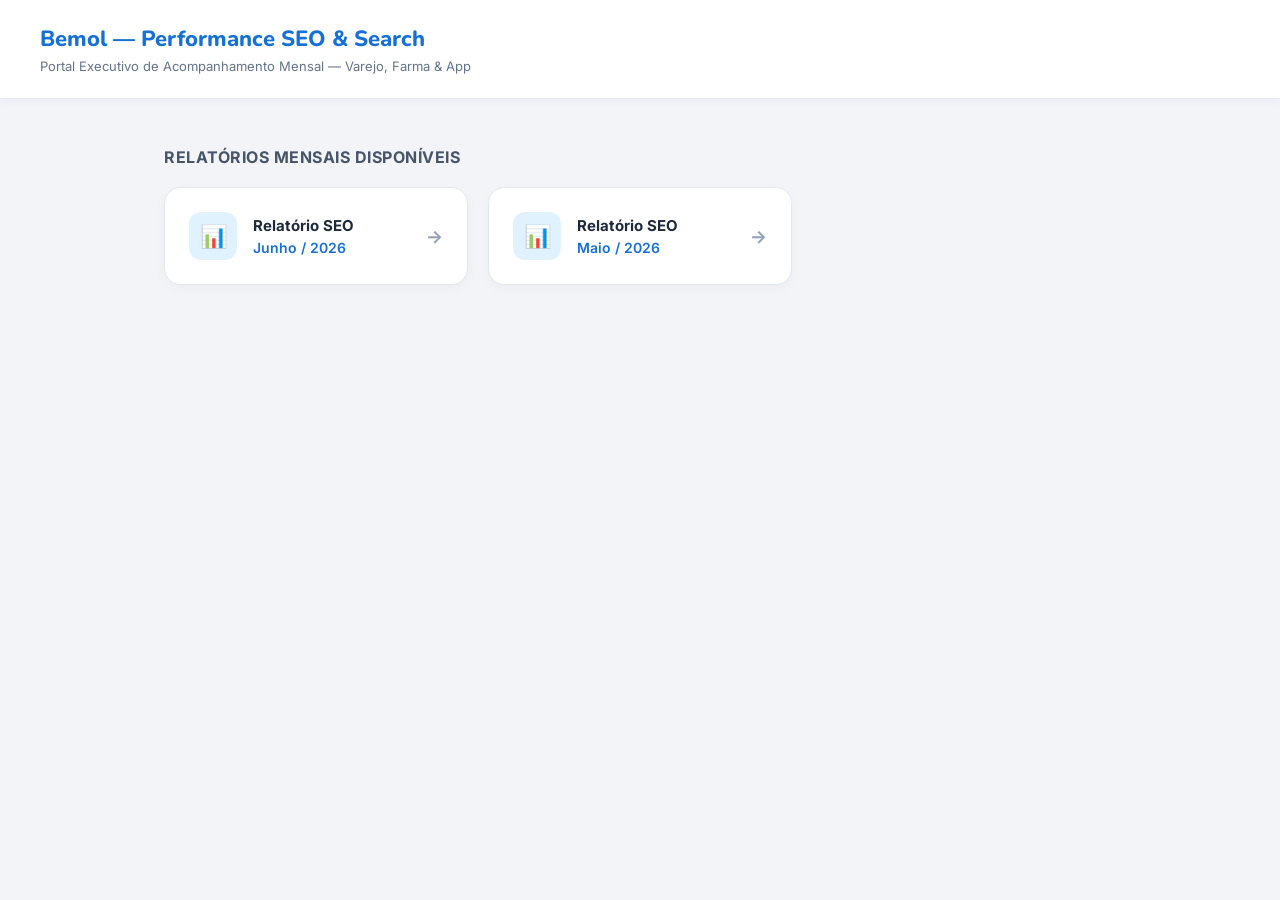
==== seo_report_auto/output/index.html @ 2c0a98e5 "feat: add Vercel config, report index portal, and GitHub Actions cron workflow for automatic monthly" ====
<!DOCTYPE html>
<html lang="pt-BR">
<head>
  <meta charset="UTF-8">
  <meta name="viewport" content="width=device-width, initial-scale=1.0">
  <title>Bemol — Central de Relatórios SEO & Search</title>
  <link href="https://fonts.googleapis.com/css2?family=Inter:wght@400;500;600;700;800&family=Nunito:wght@400;600;700;800&display=swap" rel="stylesheet">
  <style>
    * { box-sizing: border-box; }
    body {
      margin: 0;
      padding: 0;
      font-family: 'Inter', sans-serif;
      background: #f2f4f7;
      color: #1a2332;
      min-height: 100vh;
      display: flex;
      flex-direction: column;
    }
    .header {
      background: #ffffff;
      border-bottom: 1px solid #e2e8f0;
      padding: 24px 40px;
      display: flex;
      justify-content: space-between;
      align-items: center;
      box-shadow: 0 2px 10px rgba(0,0,0,0.03);
    }
    .header-left h1 {
      margin: 0;
      font-size: 22px;
      font-weight: 800;
      color: #1570d8;
      font-family: 'Nunito', sans-serif;
    }
    .header-left p {
      margin: 4px 0 0;
      font-size: 13px;
      color: #64748b;
    }
    .container {
      max-width: 1000px;
      margin: 48px auto;
      padding: 0 24px;
      width: 100%;
    }
    .section-title {
      font-size: 16px;
      font-weight: 700;
      color: #475569;
      margin-bottom: 20px;
      text-transform: uppercase;
      letter-spacing: 0.5px;
    }
    .grid {
      display: grid;
      grid-template-columns: repeat(auto-fill, minmax(300px, 1fr));
      gap: 20px;
    }
    .report-card {
      background: #ffffff;
      border: 1px solid #e2e8f0;
      border-radius: 16px;
      padding: 24px;
      text-decoration: none;
      color: inherit;
      display: flex;
      align-items: center;
      gap: 16px;
      transition: all 0.2s ease;
      box-shadow: 0 4px 12px rgba(0,0,0,0.03);
    }
    .report-card:hover {
      transform: translateY(-3px);
      box-shadow: 0 10px 25px rgba(21, 112, 216, 0.12);
      border-color: #3b82f6;
    }
    .card-icon {
      width: 48px;
      height: 48px;
      border-radius: 12px;
      background: #e0f2fe;
      display: flex;
      align-items: center;
      justify-content: center;
      font-size: 22px;
    }
    .card-info h3 {
      margin: 0;
      font-size: 15px;
      font-weight: 700;
      color: #1e293b;
    }
    .card-info p {
      margin: 4px 0 0;
      font-size: 14px;
      font-weight: 600;
      color: #1570d8;
    }
    .card-arrow {
      margin-left: auto;
      color: #94a3b8;
      font-size: 18px;
      font-weight: 700;
    }
  </style>
</head>
<body>
  <div class="header">
    <div class="header-left">
      <h1>Bemol — Performance SEO & Search</h1>
      <p>Portal Executivo de Acompanhamento Mensal — Varejo, Farma & App</p>
    </div>
  </div>
  <div class="container">
    <div class="section-title">Relatórios Mensais Disponíveis</div>
    <div class="grid">
      
        <a href="Relatorio_SEO_Junho_2026.html" class="report-card">
          <div class="card-icon">📊</div>
          <div class="card-info">
            <h3>Relatório SEO</h3>
            <p>Junho / 2026</p>
          </div>
          <div class="card-arrow">→</div>
        </a>
        
        <a href="Relatorio_SEO_Maio_2026.html" class="report-card">
          <div class="card-icon">📊</div>
          <div class="card-info">
            <h3>Relatório SEO</h3>
            <p>Maio / 2026</p>
          </div>
          <div class="card-arrow">→</div>
        </a>
        
    </div>
  </div>
</body>
</html>
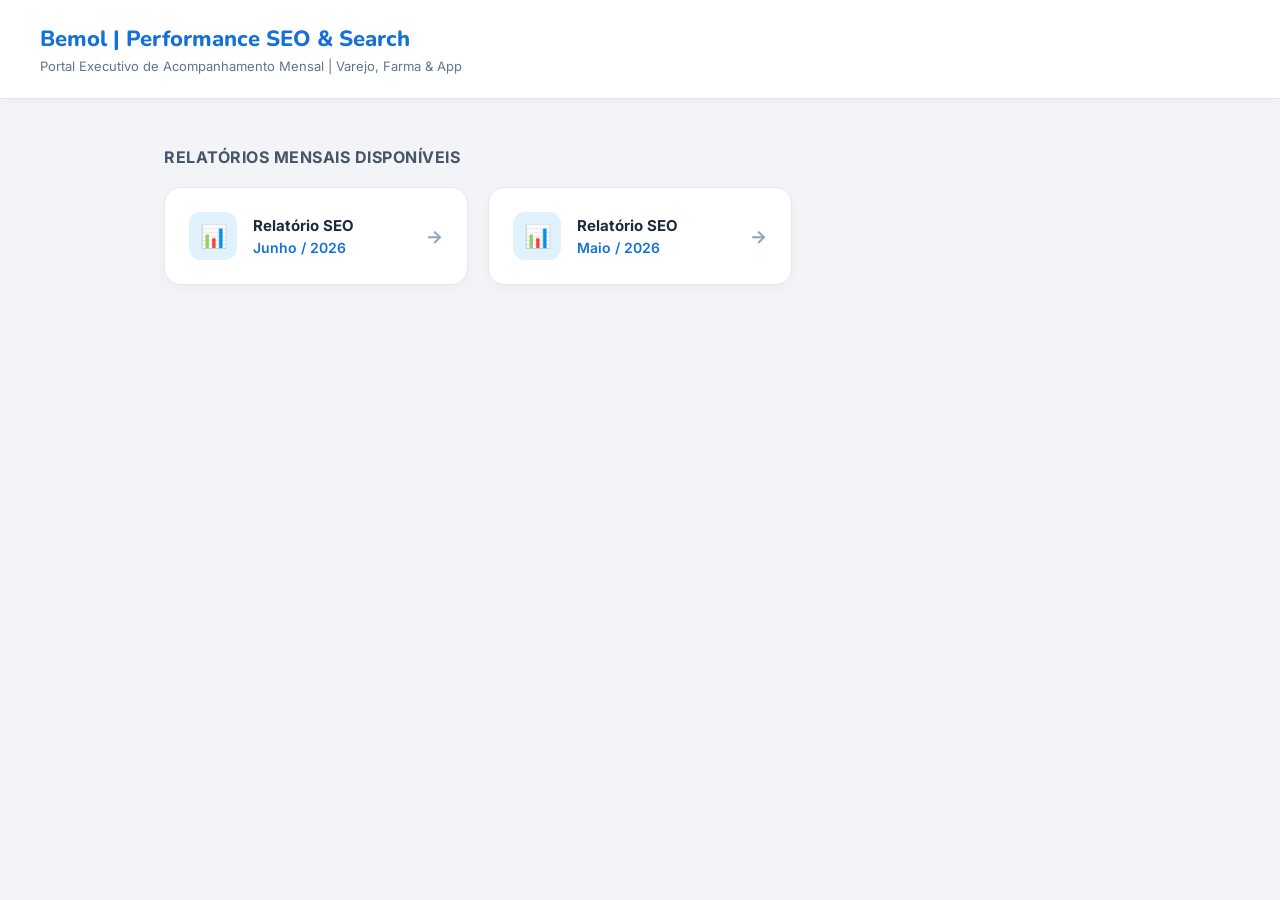
==== commit 786cfc8c: "fix(ui): replace em-dash with pipe in titles and regenerate May/June 2026 reports" ====
--- a/seo_report_auto/output/index.html
+++ b/seo_report_auto/output/index.html
@@ -108,8 +108,8 @@
 <body>
   <div class="header">
     <div class="header-left">
-      <h1>Bemol — Performance SEO & Search</h1>
-      <p>Portal Executivo de Acompanhamento Mensal — Varejo, Farma & App</p>
+      <h1>Bemol | Performance SEO & Search</h1>
+      <p>Portal Executivo de Acompanhamento Mensal | Varejo, Farma & App</p>
     </div>
   </div>
   <div class="container">
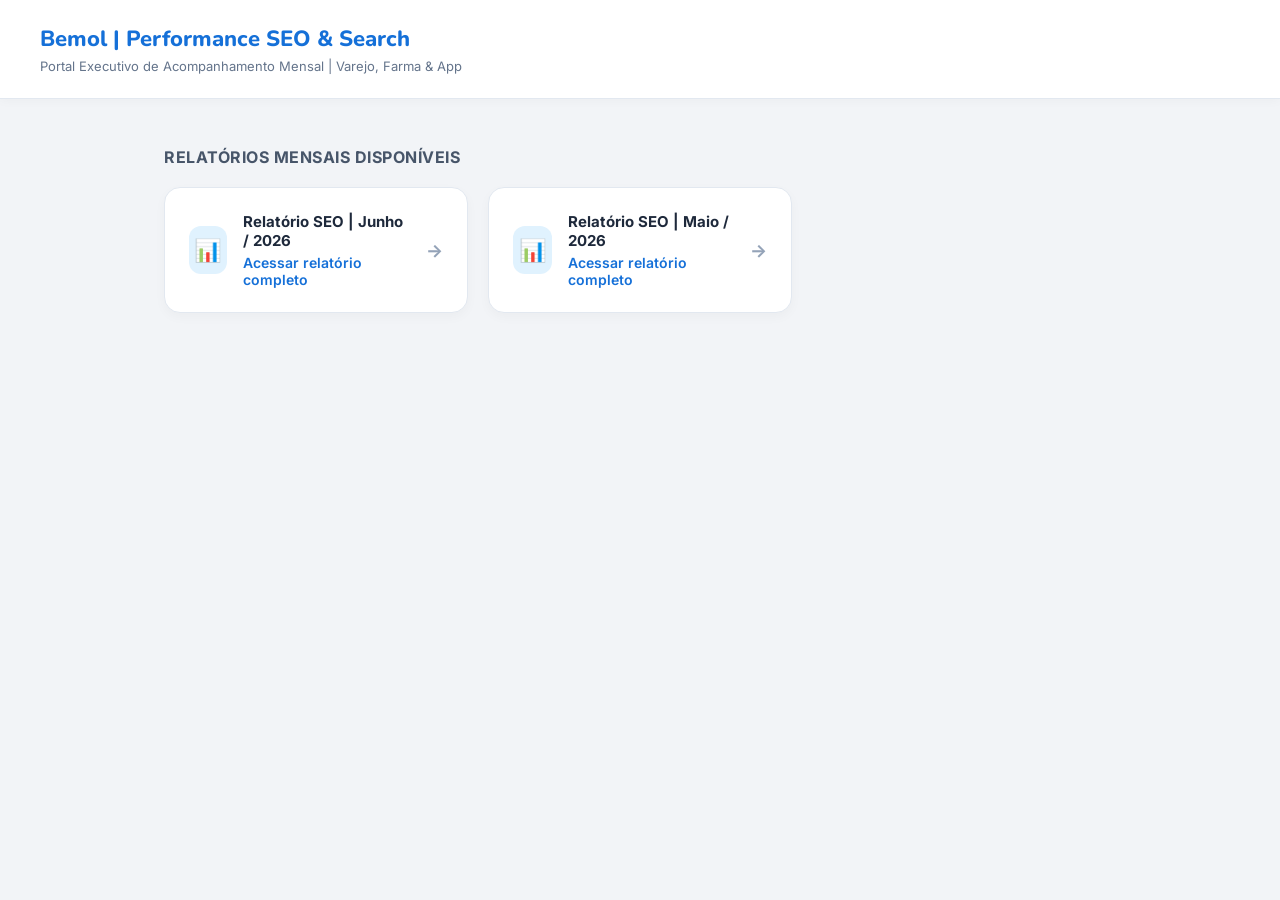
==== commit ca9034c4: "feat(report): add General Overviews without organic filter (Web, Varejo App, Bemol Farma) and render" ====
--- a/seo_report_auto/output/index.html
+++ b/seo_report_auto/output/index.html
@@ -119,8 +119,8 @@
         <a href="Relatorio_SEO_Junho_2026.html" class="report-card">
           <div class="card-icon">📊</div>
           <div class="card-info">
-            <h3>Relatório SEO</h3>
-            <p>Junho / 2026</p>
+            <h3>Relatório SEO | Junho / 2026</h3>
+            <p>Acessar relatório completo</p>
           </div>
           <div class="card-arrow">→</div>
         </a>
@@ -128,8 +128,8 @@
         <a href="Relatorio_SEO_Maio_2026.html" class="report-card">
           <div class="card-icon">📊</div>
           <div class="card-info">
-            <h3>Relatório SEO</h3>
-            <p>Maio / 2026</p>
+            <h3>Relatório SEO | Maio / 2026</h3>
+            <p>Acessar relatório completo</p>
           </div>
           <div class="card-arrow">→</div>
         </a>
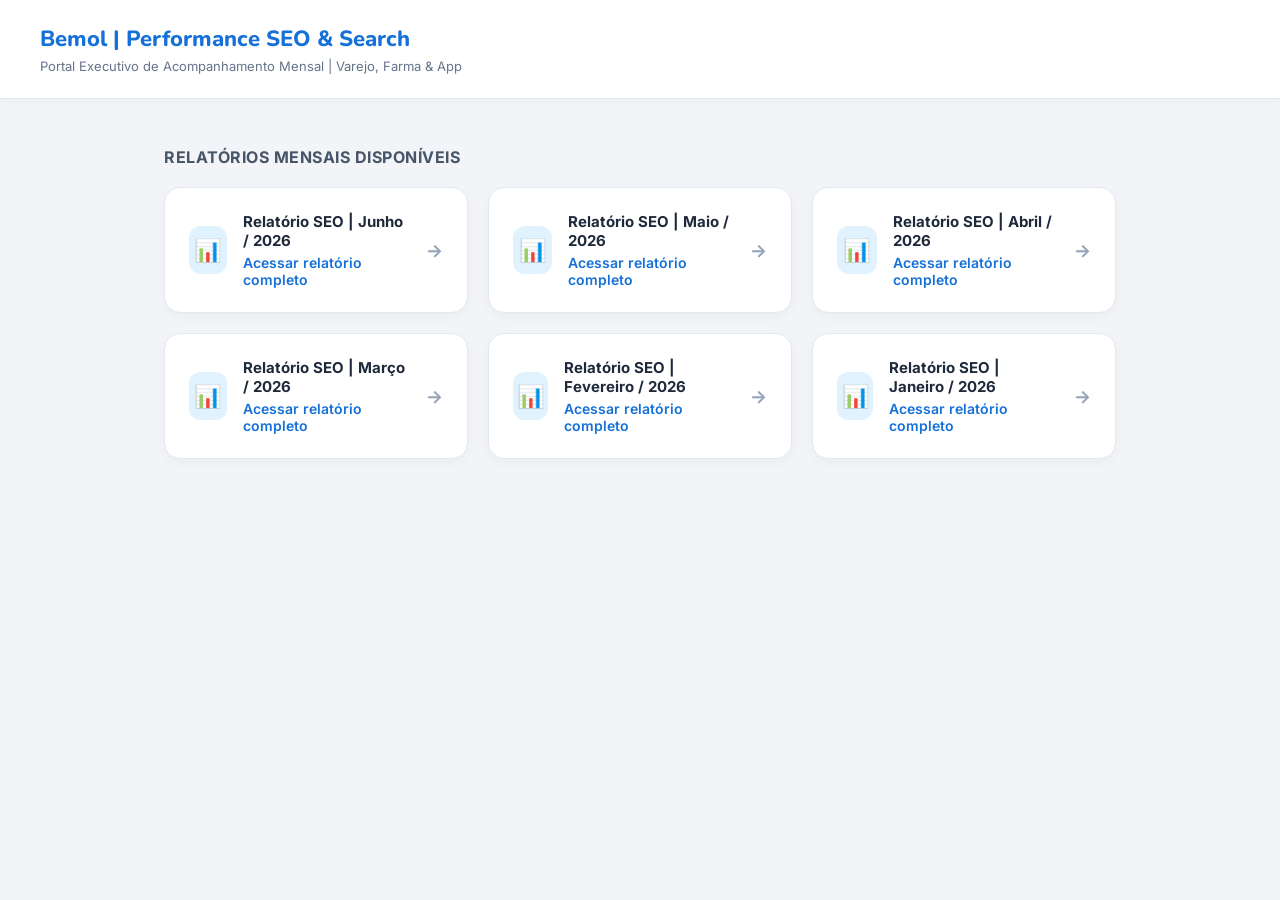
==== commit 0fbd04a9: "feat(report): change App overview title to Visão Geral -> APP, fix month display on cover page, and " ====
--- a/seo_report_auto/output/index.html
+++ b/seo_report_auto/output/index.html
@@ -134,6 +134,42 @@
           <div class="card-arrow">→</div>
         </a>
         
+        <a href="Relatorio_SEO_Abril_2026.html" class="report-card">
+          <div class="card-icon">📊</div>
+          <div class="card-info">
+            <h3>Relatório SEO | Abril / 2026</h3>
+            <p>Acessar relatório completo</p>
+          </div>
+          <div class="card-arrow">→</div>
+        </a>
+        
+        <a href="Relatorio_SEO_Março_2026.html" class="report-card">
+          <div class="card-icon">📊</div>
+          <div class="card-info">
+            <h3>Relatório SEO | Março / 2026</h3>
+            <p>Acessar relatório completo</p>
+          </div>
+          <div class="card-arrow">→</div>
+        </a>
+        
+        <a href="Relatorio_SEO_Fevereiro_2026.html" class="report-card">
+          <div class="card-icon">📊</div>
+          <div class="card-info">
+            <h3>Relatório SEO | Fevereiro / 2026</h3>
+            <p>Acessar relatório completo</p>
+          </div>
+          <div class="card-arrow">→</div>
+        </a>
+        
+        <a href="Relatorio_SEO_Janeiro_2026.html" class="report-card">
+          <div class="card-icon">📊</div>
+          <div class="card-info">
+            <h3>Relatório SEO | Janeiro / 2026</h3>
+            <p>Acessar relatório completo</p>
+          </div>
+          <div class="card-arrow">→</div>
+        </a>
+        
     </div>
   </div>
 </body>
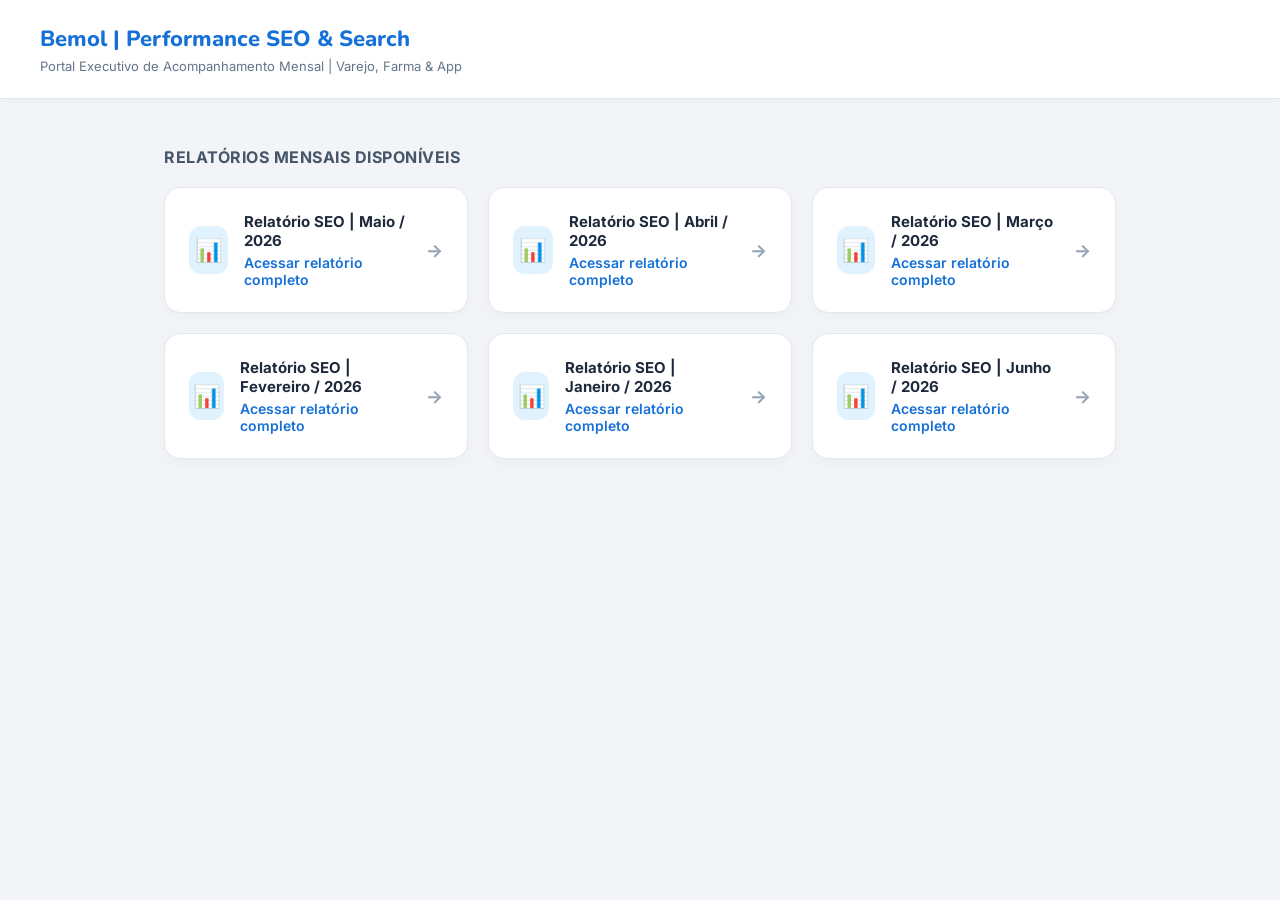
==== commit 1f2c6818: "chore: regenera todos os relatorios 2026 (Jan-Jun) com fixes de PDF, botoes de email e rotulos de 20" ====
--- a/seo_report_auto/output/index.html
+++ b/seo_report_auto/output/index.html
@@ -116,15 +116,6 @@
     <div class="section-title">Relatórios Mensais Disponíveis</div>
     <div class="grid">
       
-        <a href="Relatorio_SEO_Junho_2026.html" class="report-card">
-          <div class="card-icon">📊</div>
-          <div class="card-info">
-            <h3>Relatório SEO | Junho / 2026</h3>
-            <p>Acessar relatório completo</p>
-          </div>
-          <div class="card-arrow">→</div>
-        </a>
-        
         <a href="Relatorio_SEO_Maio_2026.html" class="report-card">
           <div class="card-icon">📊</div>
           <div class="card-info">
@@ -170,6 +161,15 @@
           <div class="card-arrow">→</div>
         </a>
         
+        <a href="Relatorio_SEO_Junho_2026.html" class="report-card">
+          <div class="card-icon">📊</div>
+          <div class="card-info">
+            <h3>Relatório SEO | Junho / 2026</h3>
+            <p>Acessar relatório completo</p>
+          </div>
+          <div class="card-arrow">→</div>
+        </a>
+        
     </div>
   </div>
 </body>
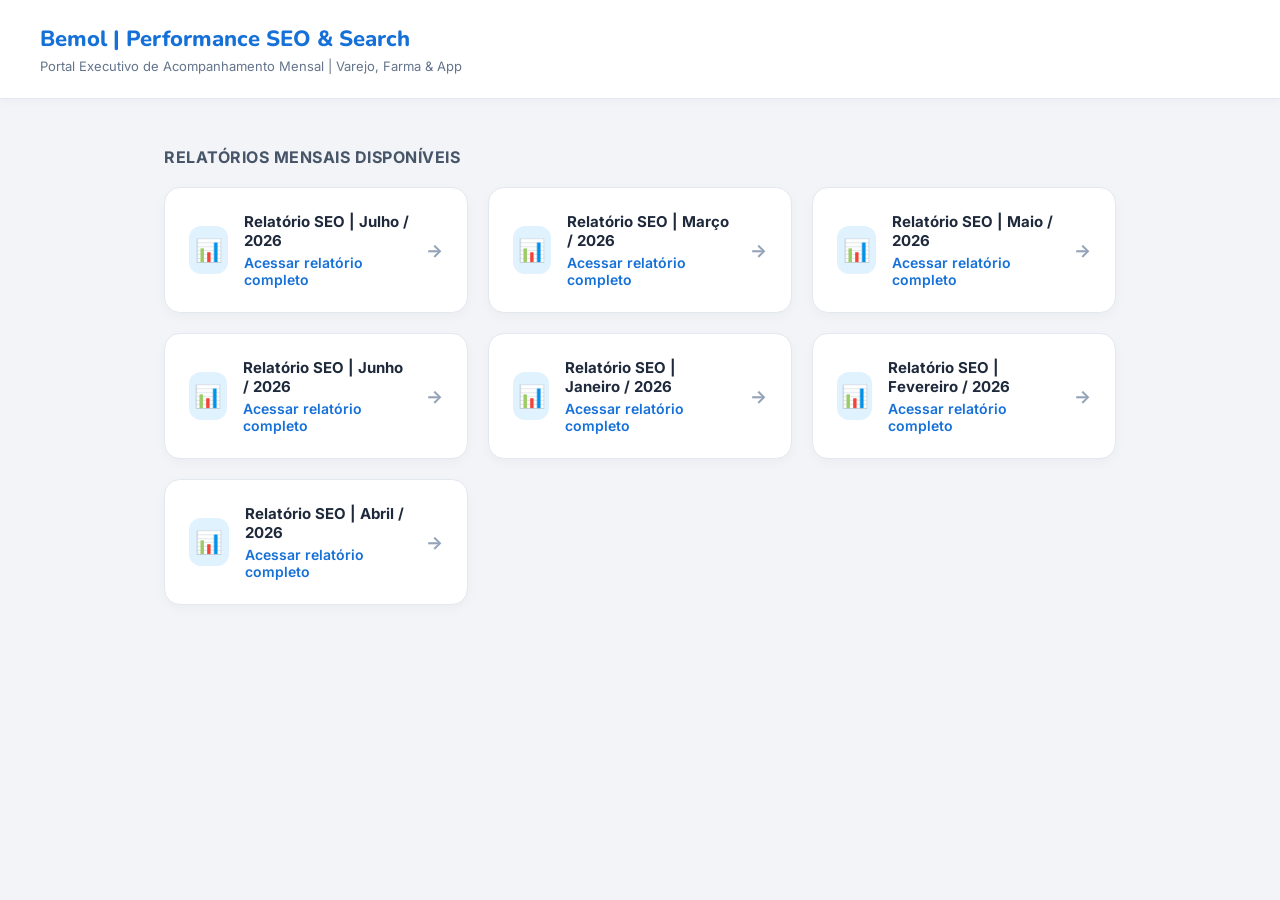
==== commit aec1c78d: "chore(report): auto generate monthly SEO report and update index" ====
--- a/seo_report_auto/output/index.html
+++ b/seo_report_auto/output/index.html
@@ -116,10 +116,55 @@
     <div class="section-title">Relatórios Mensais Disponíveis</div>
     <div class="grid">
       
+        <a href="Relatorio_SEO_Julho_2026.html" class="report-card">
+          <div class="card-icon">📊</div>
+          <div class="card-info">
+            <h3>Relatório SEO | Julho / 2026</h3>
+            <p>Acessar relatório completo</p>
+          </div>
+          <div class="card-arrow">→</div>
+        </a>
+        
+        <a href="Relatorio_SEO_Março_2026.html" class="report-card">
+          <div class="card-icon">📊</div>
+          <div class="card-info">
+            <h3>Relatório SEO | Março / 2026</h3>
+            <p>Acessar relatório completo</p>
+          </div>
+          <div class="card-arrow">→</div>
+        </a>
+        
         <a href="Relatorio_SEO_Maio_2026.html" class="report-card">
           <div class="card-icon">📊</div>
           <div class="card-info">
             <h3>Relatório SEO | Maio / 2026</h3>
+            <p>Acessar relatório completo</p>
+          </div>
+          <div class="card-arrow">→</div>
+        </a>
+        
+        <a href="Relatorio_SEO_Junho_2026.html" class="report-card">
+          <div class="card-icon">📊</div>
+          <div class="card-info">
+            <h3>Relatório SEO | Junho / 2026</h3>
+            <p>Acessar relatório completo</p>
+          </div>
+          <div class="card-arrow">→</div>
+        </a>
+        
+        <a href="Relatorio_SEO_Janeiro_2026.html" class="report-card">
+          <div class="card-icon">📊</div>
+          <div class="card-info">
+            <h3>Relatório SEO | Janeiro / 2026</h3>
+            <p>Acessar relatório completo</p>
+          </div>
+          <div class="card-arrow">→</div>
+        </a>
+        
+        <a href="Relatorio_SEO_Fevereiro_2026.html" class="report-card">
+          <div class="card-icon">📊</div>
+          <div class="card-info">
+            <h3>Relatório SEO | Fevereiro / 2026</h3>
             <p>Acessar relatório completo</p>
           </div>
           <div class="card-arrow">→</div>
@@ -134,42 +179,6 @@
           <div class="card-arrow">→</div>
         </a>
         
-        <a href="Relatorio_SEO_Março_2026.html" class="report-card">
-          <div class="card-icon">📊</div>
-          <div class="card-info">
-            <h3>Relatório SEO | Março / 2026</h3>
-            <p>Acessar relatório completo</p>
-          </div>
-          <div class="card-arrow">→</div>
-        </a>
-        
-        <a href="Relatorio_SEO_Fevereiro_2026.html" class="report-card">
-          <div class="card-icon">📊</div>
-          <div class="card-info">
-            <h3>Relatório SEO | Fevereiro / 2026</h3>
-            <p>Acessar relatório completo</p>
-          </div>
-          <div class="card-arrow">→</div>
-        </a>
-        
-        <a href="Relatorio_SEO_Janeiro_2026.html" class="report-card">
-          <div class="card-icon">📊</div>
-          <div class="card-info">
-            <h3>Relatório SEO | Janeiro / 2026</h3>
-            <p>Acessar relatório completo</p>
-          </div>
-          <div class="card-arrow">→</div>
-        </a>
-        
-        <a href="Relatorio_SEO_Junho_2026.html" class="report-card">
-          <div class="card-icon">📊</div>
-          <div class="card-info">
-            <h3>Relatório SEO | Junho / 2026</h3>
-            <p>Acessar relatório completo</p>
-          </div>
-          <div class="card-arrow">→</div>
-        </a>
-        
     </div>
   </div>
 </body>
